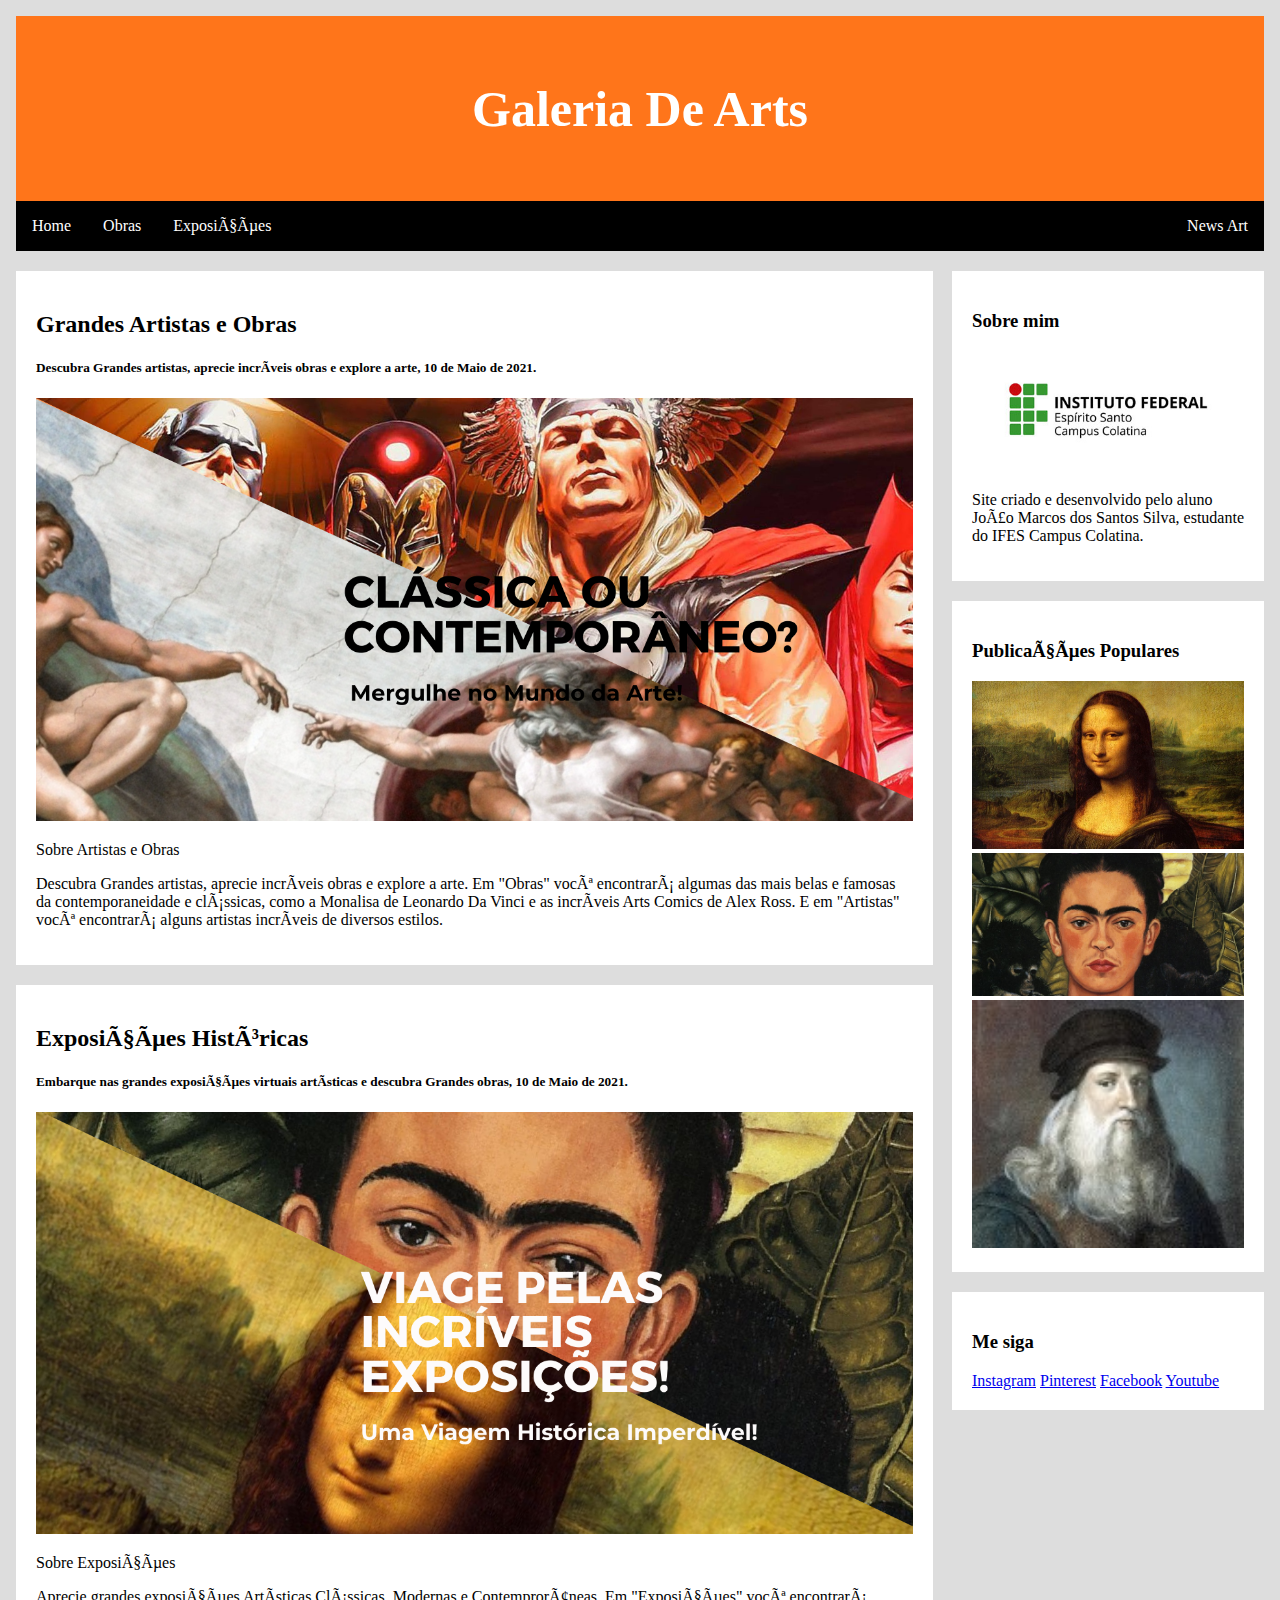
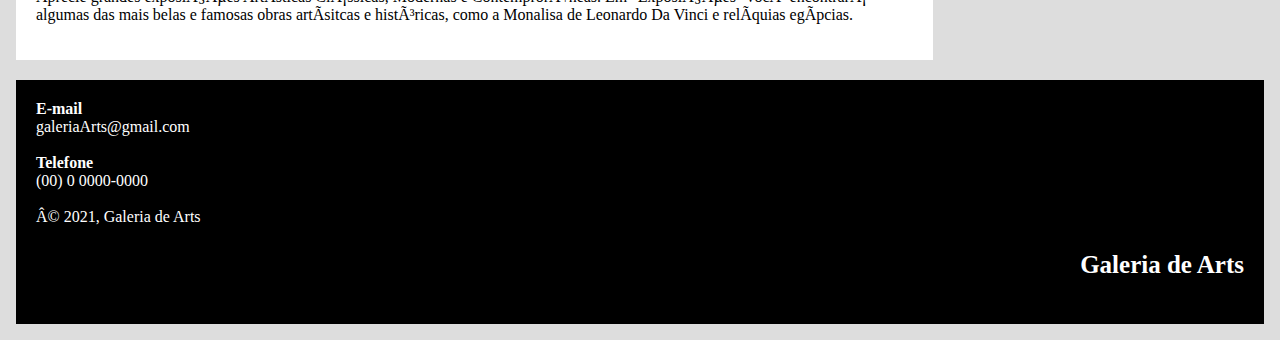
==== index.html @ 8213f023 "Update index.html" ====
<!DOCTYPE html>

 <html lang+"pt-br">

 <head>
	<title> Art Gallery_Home</title 

	<meta charset=utf-8">
	<meta name= "Viewport" content ='widht=device-width, initial-scale=1'>
					<link rel = "stylesheet" href ="style.css" type="text/css" >

	
	<style>
		* {
			box-sizing: border-box;
		}
		
		body{
			padding: 8px;
			font:Garamond, Garamond, sans-serif;
			background:#ddd

		}
		
		header{
			text-align: center;
			background-color: rgb(255, 117, 26);
			padding: 30px;
		}
			
		
		header h1{
		font-size: 50px;
		color: white;
		}
		
		nav ul {
			list-style-type:none;
			background: black;
			overflow:hidden;
			margin:0;
			padding:0;
			transition: background-color 2s;
		}
		
		nav	 a{
			color: white;
			text-decoration:none;
			padding: 16px;
			display:block;
			transition:background-color 1.5s;
			widht: 100%;


			}
		nav dt {
			float: left;
		}
				
		nav li {
			float: right;
		}
			
		nav a:hover{
			background-color: white;
			color:rgb(255, 117, 26); 
			}
			

		.row{
			display:table;
			
		}		
			


		footer {
		padding:20px;
		background:black;
		color: white;
		margin-top: 20px;
		display: table;
		width: 100%;
		}
		
		footer dl{
			display: table-cell;
			}

		footer dt{
			font-weight: bold;
		}
		
		footer dd{
			margin-left:0;
			}
			
		footer p{
			text-align:right;
			font-weight:bold;
			font-size:25px;
			}
	
		section {
			float: left;
			width: 73.5%;
			}
			
		aside {
			float:right;
			width: 25%;
			padding-left: 20px;
			}
			
		.card {
			background-color: white;
			padding: 20px;
			margin-top: 20px;
			}

			
		@media screen and (max-width: 768px){
			section,aside{
				width: 100%;
				float: none;
				}
				}

			
			
	</style>


 </head>
  <body>

 <header>
	<h1>Galeria De Arts</h1>
 </header>

	<nav>
		<ul>	
	<dt><a  href="index.html">Home</a></li>
	<dt><a  href="file:///C:/Users/Usu%C3%A1rio/Desktop/Meu%20Site/index2.html">Obras</a></dt>
	<dt><a href="file:///C:/Users/Usu%C3%A1rio/Desktop/Meu%20Site/index4.html">Exposições</a></dt>
	<li><a  href="file:///C:/Users/Usu%C3%A1rio/Desktop/Meu%20Site/index5.html">News Art</a></li>
		</ul>


	</nav>
	<div class= "row" >
		<section>

			
			<article class= "card" >
				<h2>Grandes Artistas e Obras</h2>
				<h5>Descubra Grandes artistas, aprecie incríveis obras e explore a arte, 10 de Maio de 2021.</h5>
				<img src ="imgcentro1.png" 
				alt= "imagem" width= "100%">
				<p style="font:16px Helvetica bold; font-size; 14px; color:black">Sobre Artistas e Obras</p>
				<p style="font:16px Helvetica bold; font-size; 14px; color:black">Descubra Grandes artistas, aprecie incríveis obras e explore a arte. Em "Obras" você encontrará algumas das mais belas e famosas da contemporaneidade e clássicas, como a Monalisa de Leonardo Da Vinci e as incríveis Arts Comics de Alex Ross. E em "Artistas" você encontrará alguns artistas incríveis de diversos estilos.</p>


			</article>
			
			<article class= "card" >
				<h2>Exposições Históricas</h2>
				<h5>Embarque nas grandes exposições virtuais artísticas e descubra Grandes obras, 10 de Maio de 2021.</h5>
				<img src ="imgcentro2.png" 
				alt= "imagem" width="100%">
				
				<p style="font:16px Helveticabold; font-size; 14px; color:black">Sobre Exposições</p>
				<p style="font:16px Helvetica bold; font-size; 14px; color:black">Aprecie grandes exposições Artísticas Clássicas, Modernas e Contemprorâneas. Em "Exposições" você encontrará algumas das mais belas e famosas obras artísitcas e históricas, como a Monalisa de Leonardo Da Vinci e relíquias egípcias.</p>

			</article>
			
		</section>

		<aside class= "card" >
			<h3>Sobre mim</h3>
			<img src ="logoifes.jpg"
				alt="imagem sobre mim" width= "100%">
				<p style="font:16px Helvetica bold; font-size; 14px; color:black">Site criado e desenvolvido pelo aluno João Marcos dos Santos Silva, estudante do IFES Campus Colatina.</p>
				
				

		</aside>

		
		
		
		
		<aside class= "card" >
			<h3> Publicações Populares</h3>
			<a href ="file:///C:/Users/Usu%C3%A1rio/Documents/Projetos%20HTML_Jo%C3%A3oMarcos/Atividade03/index2.html" target="_self"><img src ="monalisa.jpg" alt="Publicações Populares" width= "100%"></a>
			
			<a href ="file:///C:/Users/Usu%C3%A1rio/Documents/Projetos%20HTML_Jo%C3%A3oMarcos/Atividade03/index4.html" target="_self"><img src ="frida.jpg" alt="Publicações Populares" width= "100%"></a>

			<a href ="file:///C:/Users/Usu%C3%A1rio/Documents/Projetos%20HTML_Jo%C3%A3oMarcos/Atividade03/index5.html" target="_self"><img src ="news.jpg" alt="Publicações Populares" width= "100%"></a>


		</aside>
		</aside>

		<aside class= "card" >
			<h3> Me siga</h3>
				<a href ="https://www.instagram.com/accounts/login/?hl=pt-br" target="_blank">Instagram<a/>
				<a href ="https://br.pinterest.com/" target="_blank">Pinterest<a/>
				<a href ="https://pt-br.facebook.com/" target="_blank">Facebook<a/>
				<a href ="https://www.youtube.com/" target="_blank">Youtube<a/>


				
			
		</aside>
	</div>

<footer>
		<dl>
	<dt>E-mail </dt>
	<dd> galeriaArts@gmail.com</dd>
	<br/>
	<dt> Telefone</dt>
	<dd> (00) 0 0000-0000</dd>
	<br/>
	<dd>© 2021, Galeria de Arts </dd>
	<p>Galeria de Arts </p>
		</dl>

</footer>



 </body>
 </html>
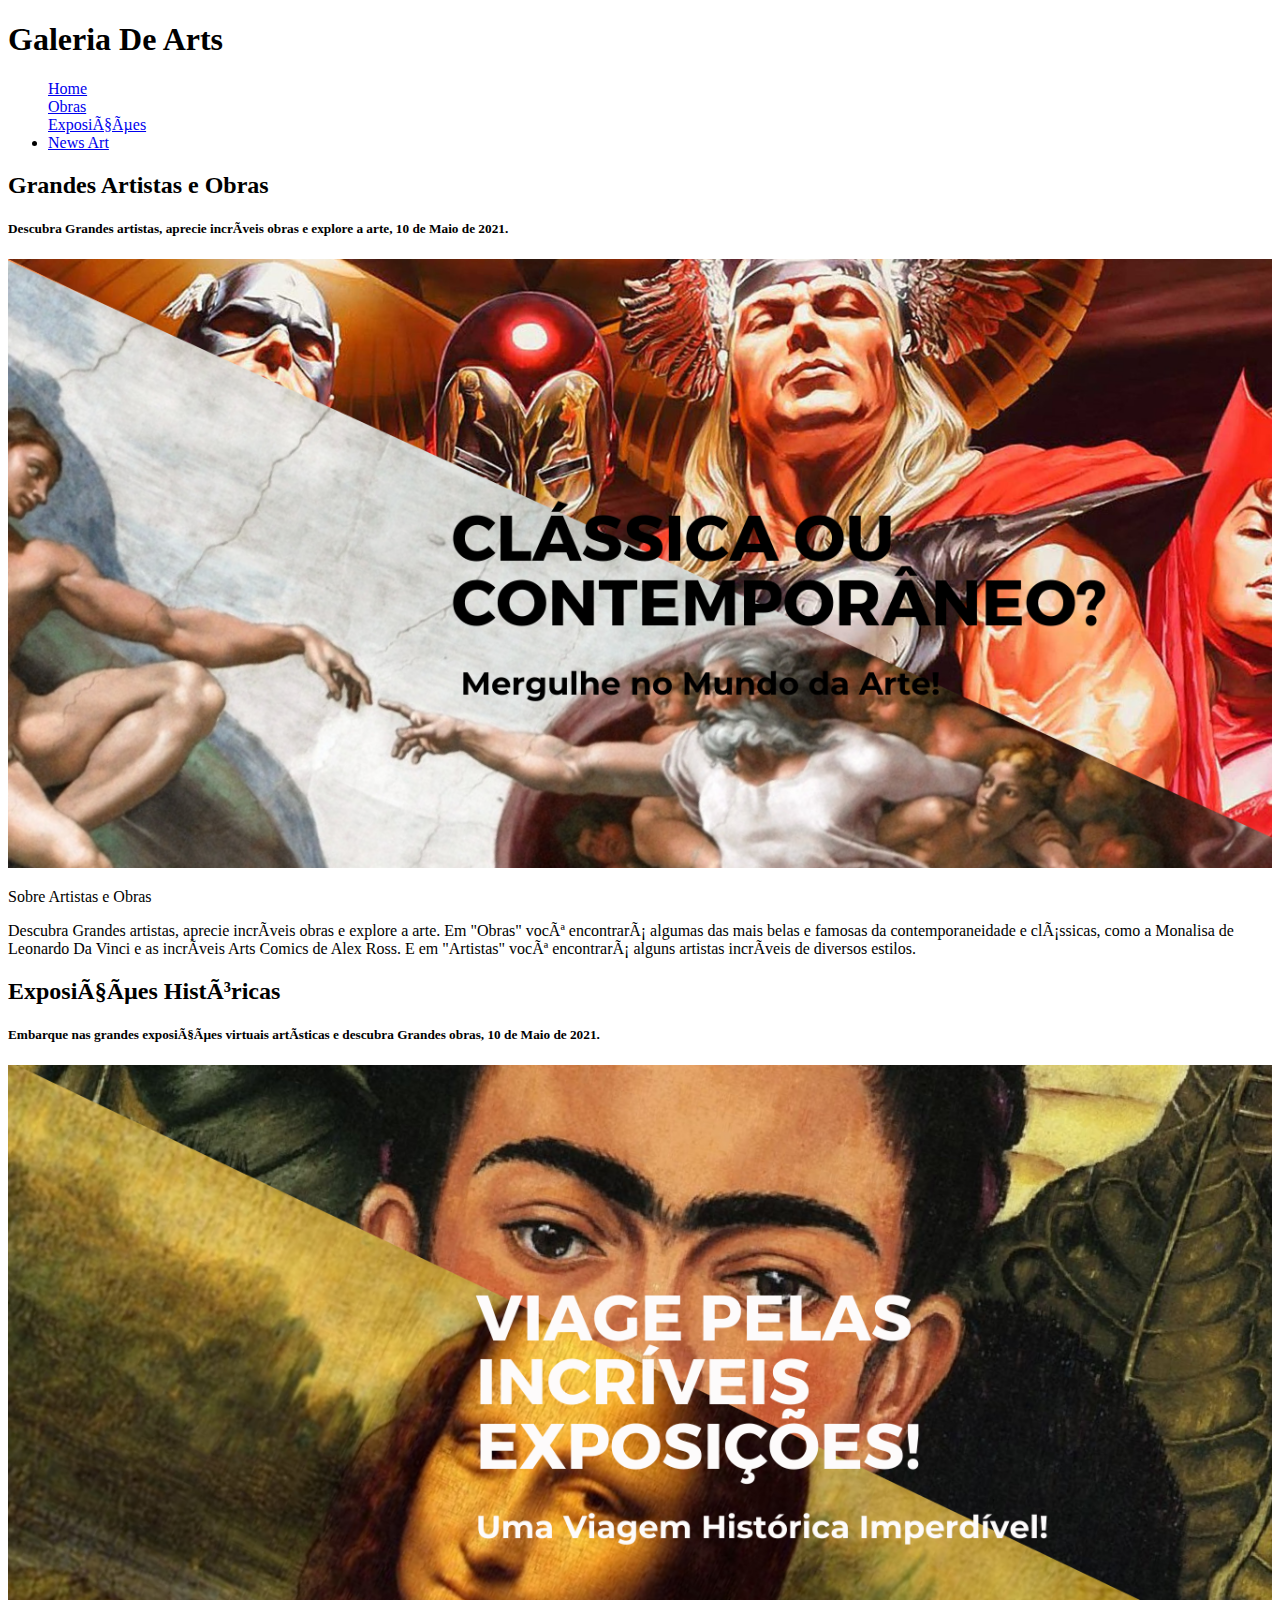
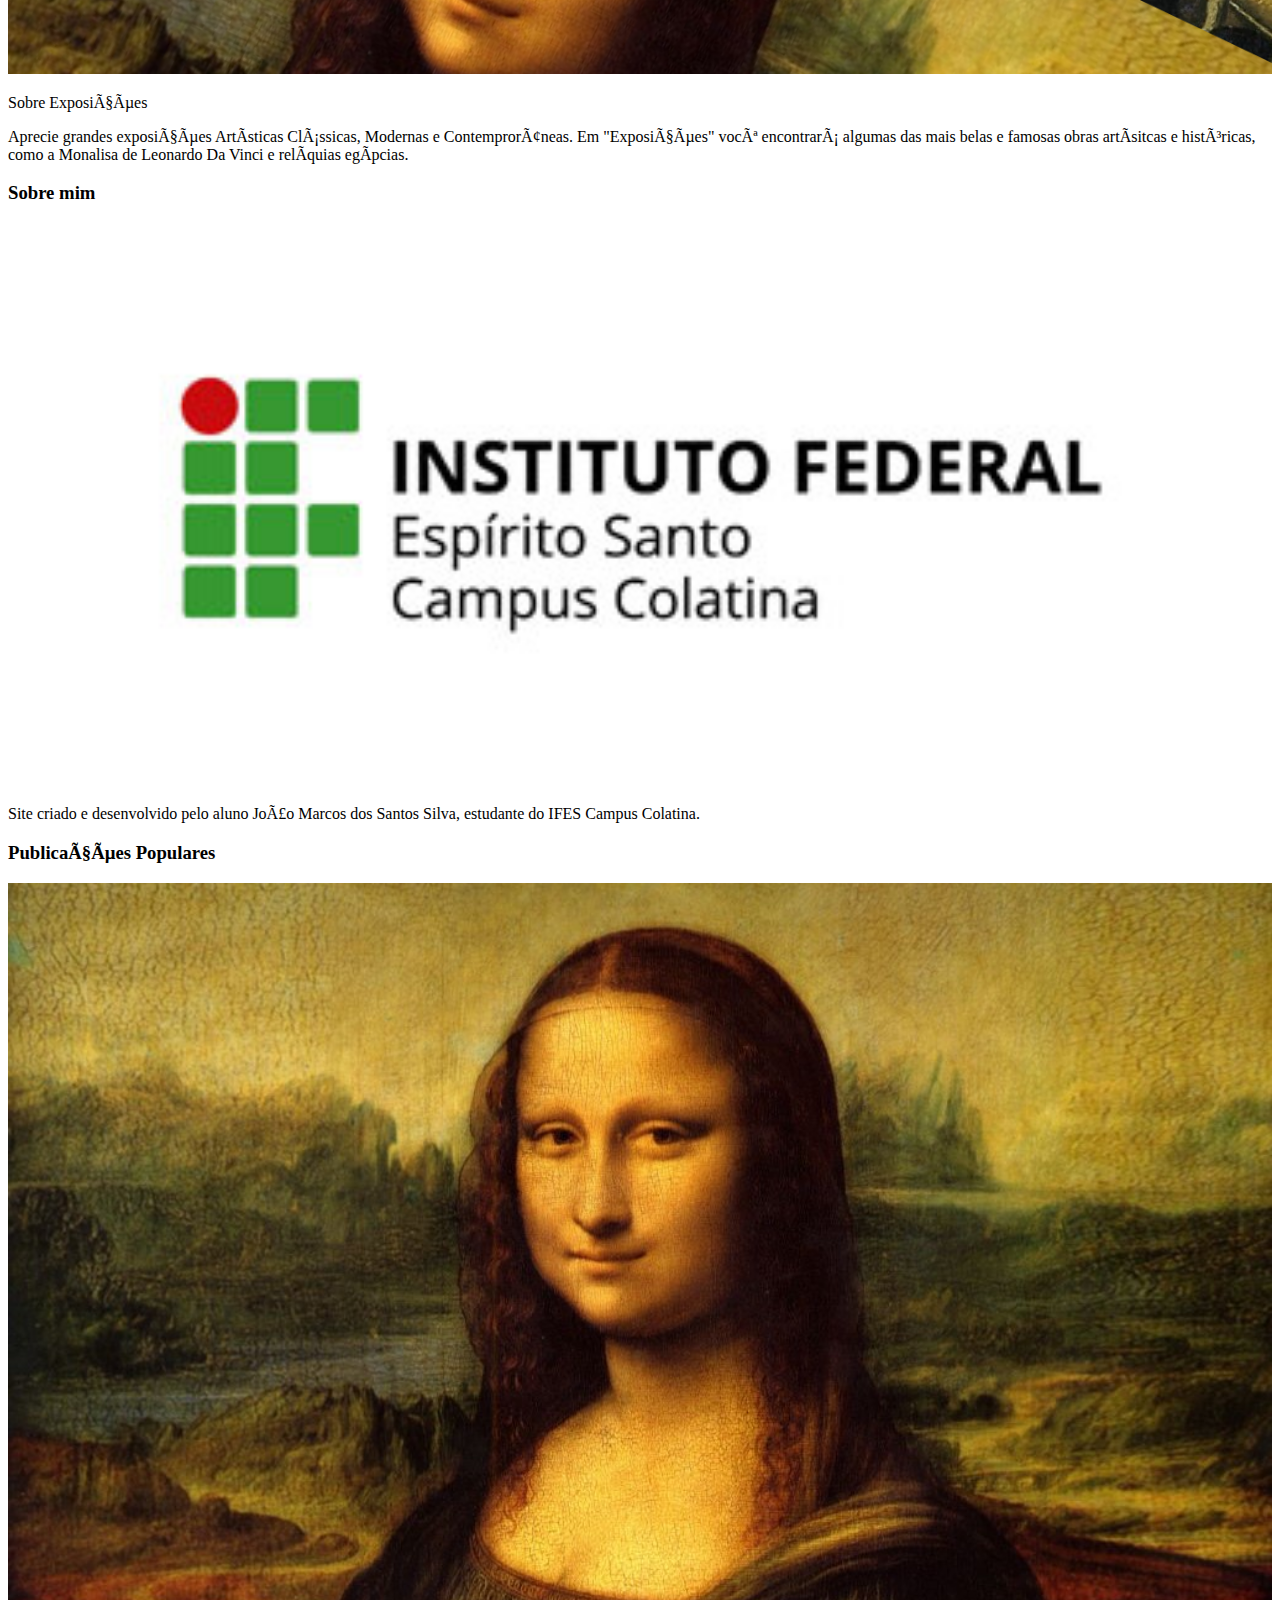
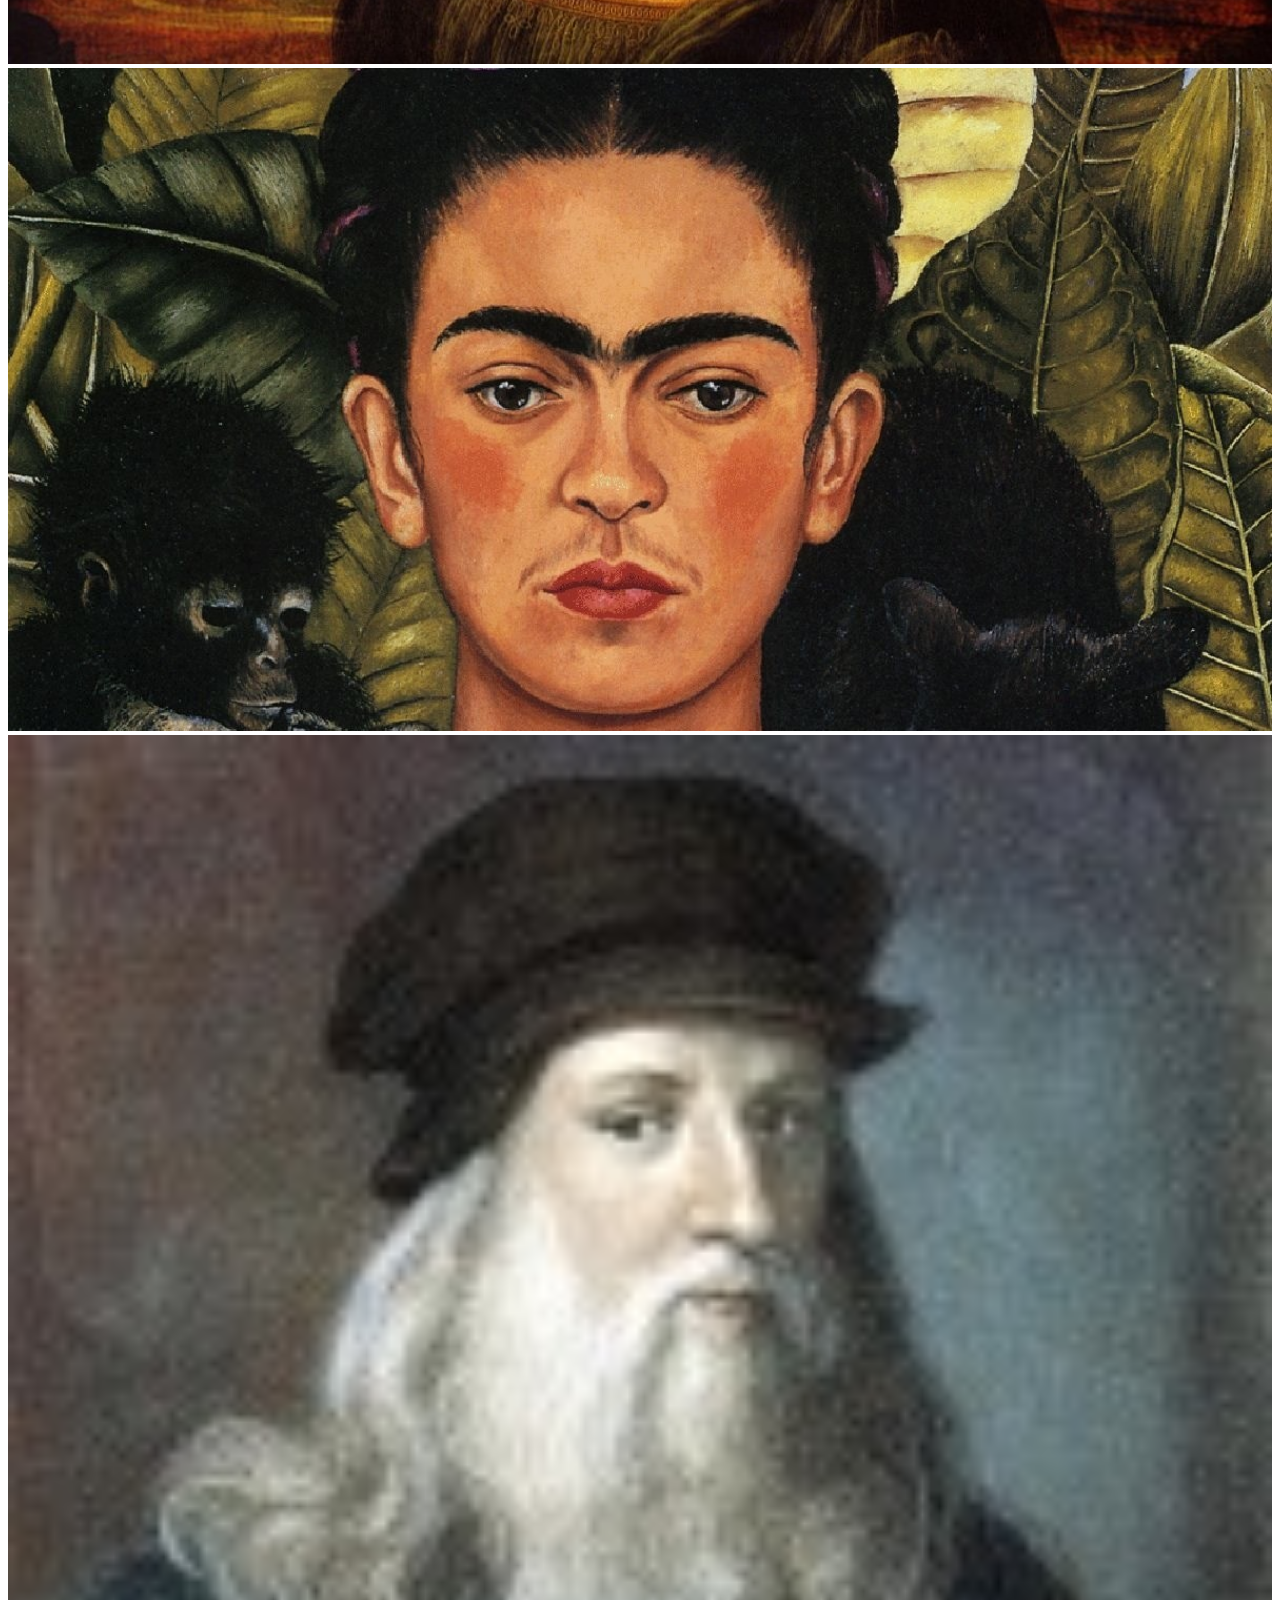
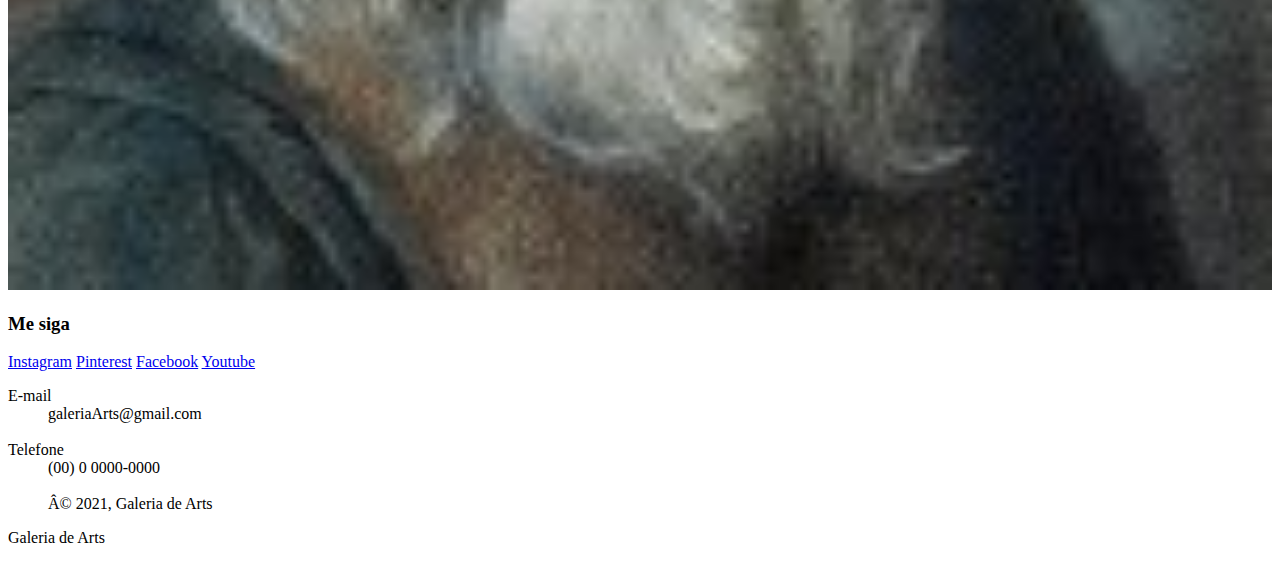
==== commit 91cdb288: "Update index.html" ====
--- a/index.html
+++ b/index.html
@@ -8,128 +8,9 @@
 
 	<meta charset=utf-8">
 	<meta name= "Viewport" content ='widht=device-width, initial-scale=1'>
-					<link rel = "stylesheet" href ="style.css" type="text/css" >
-
-	
-	<style>
-		* {
-			box-sizing: border-box;
-		}
-		
-		body{
-			padding: 8px;
-			font:Garamond, Garamond, sans-serif;
-			background:#ddd
-
-		}
-		
-		header{
-			text-align: center;
-			background-color: rgb(255, 117, 26);
-			padding: 30px;
-		}
-			
-		
-		header h1{
-		font-size: 50px;
-		color: white;
-		}
-		
-		nav ul {
-			list-style-type:none;
-			background: black;
-			overflow:hidden;
-			margin:0;
-			padding:0;
-			transition: background-color 2s;
-		}
-		
-		nav	 a{
-			color: white;
-			text-decoration:none;
-			padding: 16px;
-			display:block;
-			transition:background-color 1.5s;
-			widht: 100%;
+	<link rel = "stylesheet" href ="style.css" type="text/css" >
 
 
-			}
-		nav dt {
-			float: left;
-		}
-				
-		nav li {
-			float: right;
-		}
-			
-		nav a:hover{
-			background-color: white;
-			color:rgb(255, 117, 26); 
-			}
-			
-
-		.row{
-			display:table;
-			
-		}		
-			
-
-
-		footer {
-		padding:20px;
-		background:black;
-		color: white;
-		margin-top: 20px;
-		display: table;
-		width: 100%;
-		}
-		
-		footer dl{
-			display: table-cell;
-			}
-
-		footer dt{
-			font-weight: bold;
-		}
-		
-		footer dd{
-			margin-left:0;
-			}
-			
-		footer p{
-			text-align:right;
-			font-weight:bold;
-			font-size:25px;
-			}
-	
-		section {
-			float: left;
-			width: 73.5%;
-			}
-			
-		aside {
-			float:right;
-			width: 25%;
-			padding-left: 20px;
-			}
-			
-		.card {
-			background-color: white;
-			padding: 20px;
-			margin-top: 20px;
-			}
-
-			
-		@media screen and (max-width: 768px){
-			section,aside{
-				width: 100%;
-				float: none;
-				}
-				}
-
-			
-			
-	</style>
 
 
  </head>
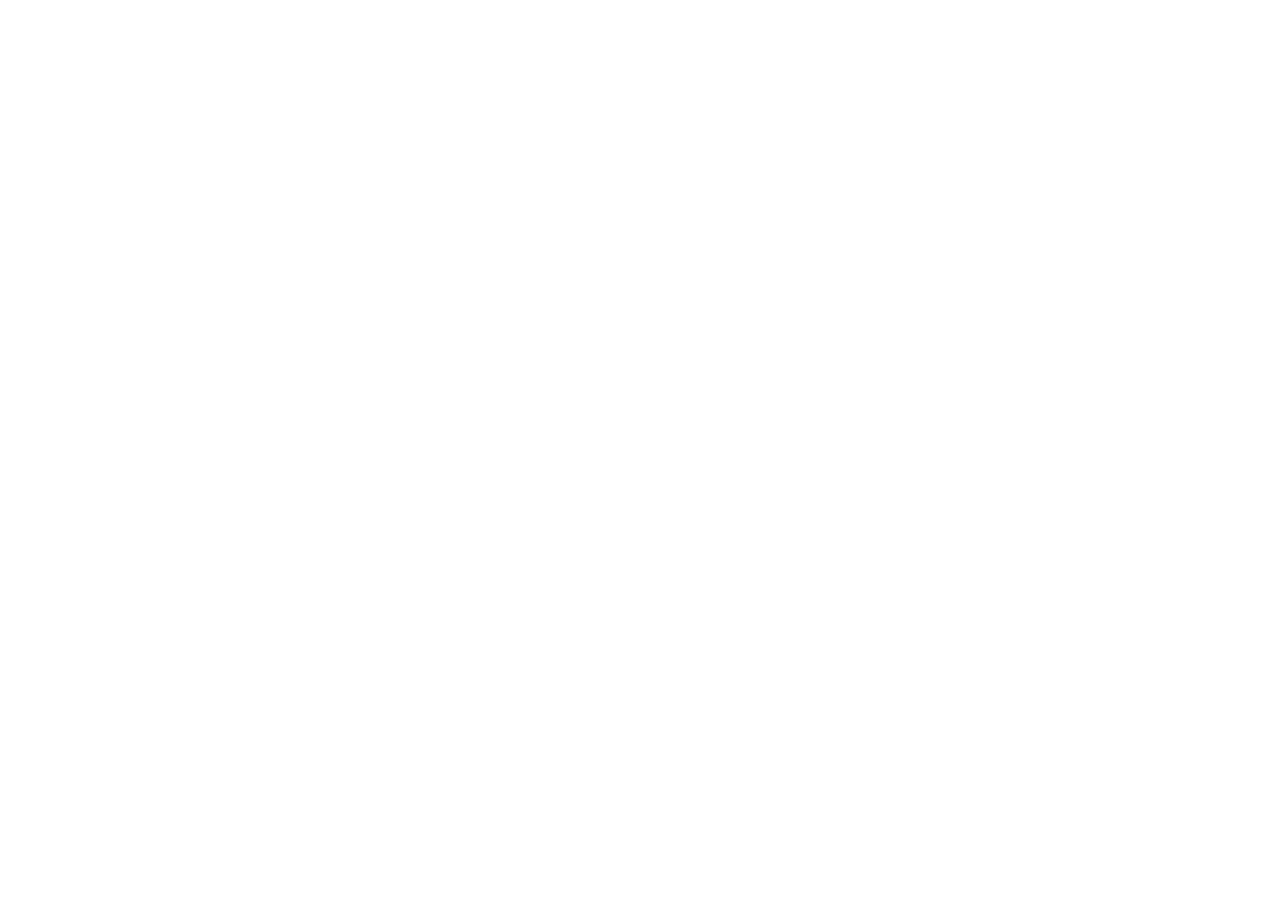
==== commit d68ce5e2: "Update index.html" ====
--- a/index.html
+++ b/index.html
@@ -9,10 +9,122 @@
 	<meta charset=utf-8">
 	<meta name= "Viewport" content ='widht=device-width, initial-scale=1'>
 	<link rel = "stylesheet" href ="style.css" type="text/css" >
-
-
-
-
+<style>
+* {
+			dimensionamento da caixa : caixa de borda;
+		}
+		
+		corpo {
+			preenchimento :  8 px ;
+			fonte : Garamond , Garamond , sans-serif;
+			fundo : # ddd
+
+		}
+		
+		header {
+			alinhamento de texto : centro;
+			cor de fundo :  rgb ( 255 ,  117 ,  26 );
+			preenchimento :  30 px ;
+		}
+			
+		
+		cabeçalho  h1 {
+		tamanho da fonte :  50 px ;
+		cor : branco;
+		}
+		
+		nav  ul {
+			tipo de estilo de lista : nenhum;
+			fundo : preto;
+			estouro : oculto;
+			margem : 0 ;
+			preenchimento : 0 ;
+			transição : cor de fundo 2 s ;
+		}
+		
+		nav 	 a {
+			cor : branco;
+			decoração de texto : nenhum;
+			preenchimento :  16 px ;
+			display : bloco;
+			transição : cor de fundo 1,5 s ;
+			widht :  100 % ;
+
+
+			}
+		nav  dt {
+			flutuar : esquerda;
+		}
+				
+		nav  li {
+			flutuar : certo;
+		}
+			
+		nav  a : hover {
+			cor de fundo : branco;
+			cor : rgb ( 255 ,  117 ,  26 );
+			}
+			
+
+		. linha {
+			display : mesa;
+			
+		}		
+			
+
+
+		rodapé {
+		preenchimento : 20 px ;
+		fundo : preto;
+		cor : branco;
+		margem superior :  20 px ;
+		display : mesa;
+		largura :  100 % ;
+		}
+		
+		footer  dl {
+			display : table-cell;
+			}
+
+		footer  dt {
+			peso da fonte : negrito;
+		}
+		
+		rodapé  dd {
+			margem esquerda : 0 ;
+			}
+			
+		rodapé  p {
+			alinhamento de texto : direita;
+			peso da fonte : negrito;
+			tamanho da fonte : 25 px ;
+			}
+	
+		seção {
+			flutuar : esquerda;
+			largura :  73,5 % ;
+			}
+			
+		aparte {
+			flutuar : certo;
+			largura :  25 % ;
+			padding-left :  20 px ;
+			}
+			
+		. card {
+			cor de fundo : branco;
+			preenchimento :  20 px ;
+			margem superior :  20 px ;
+			}
+
+			
+		tela @media e ( largura máxima :  768 px ) {
+			seção , à parte {
+				largura :  100 % ;
+				float : nenhum;
+				}
+				}
+</estilo>
  </head>
   <body>
 
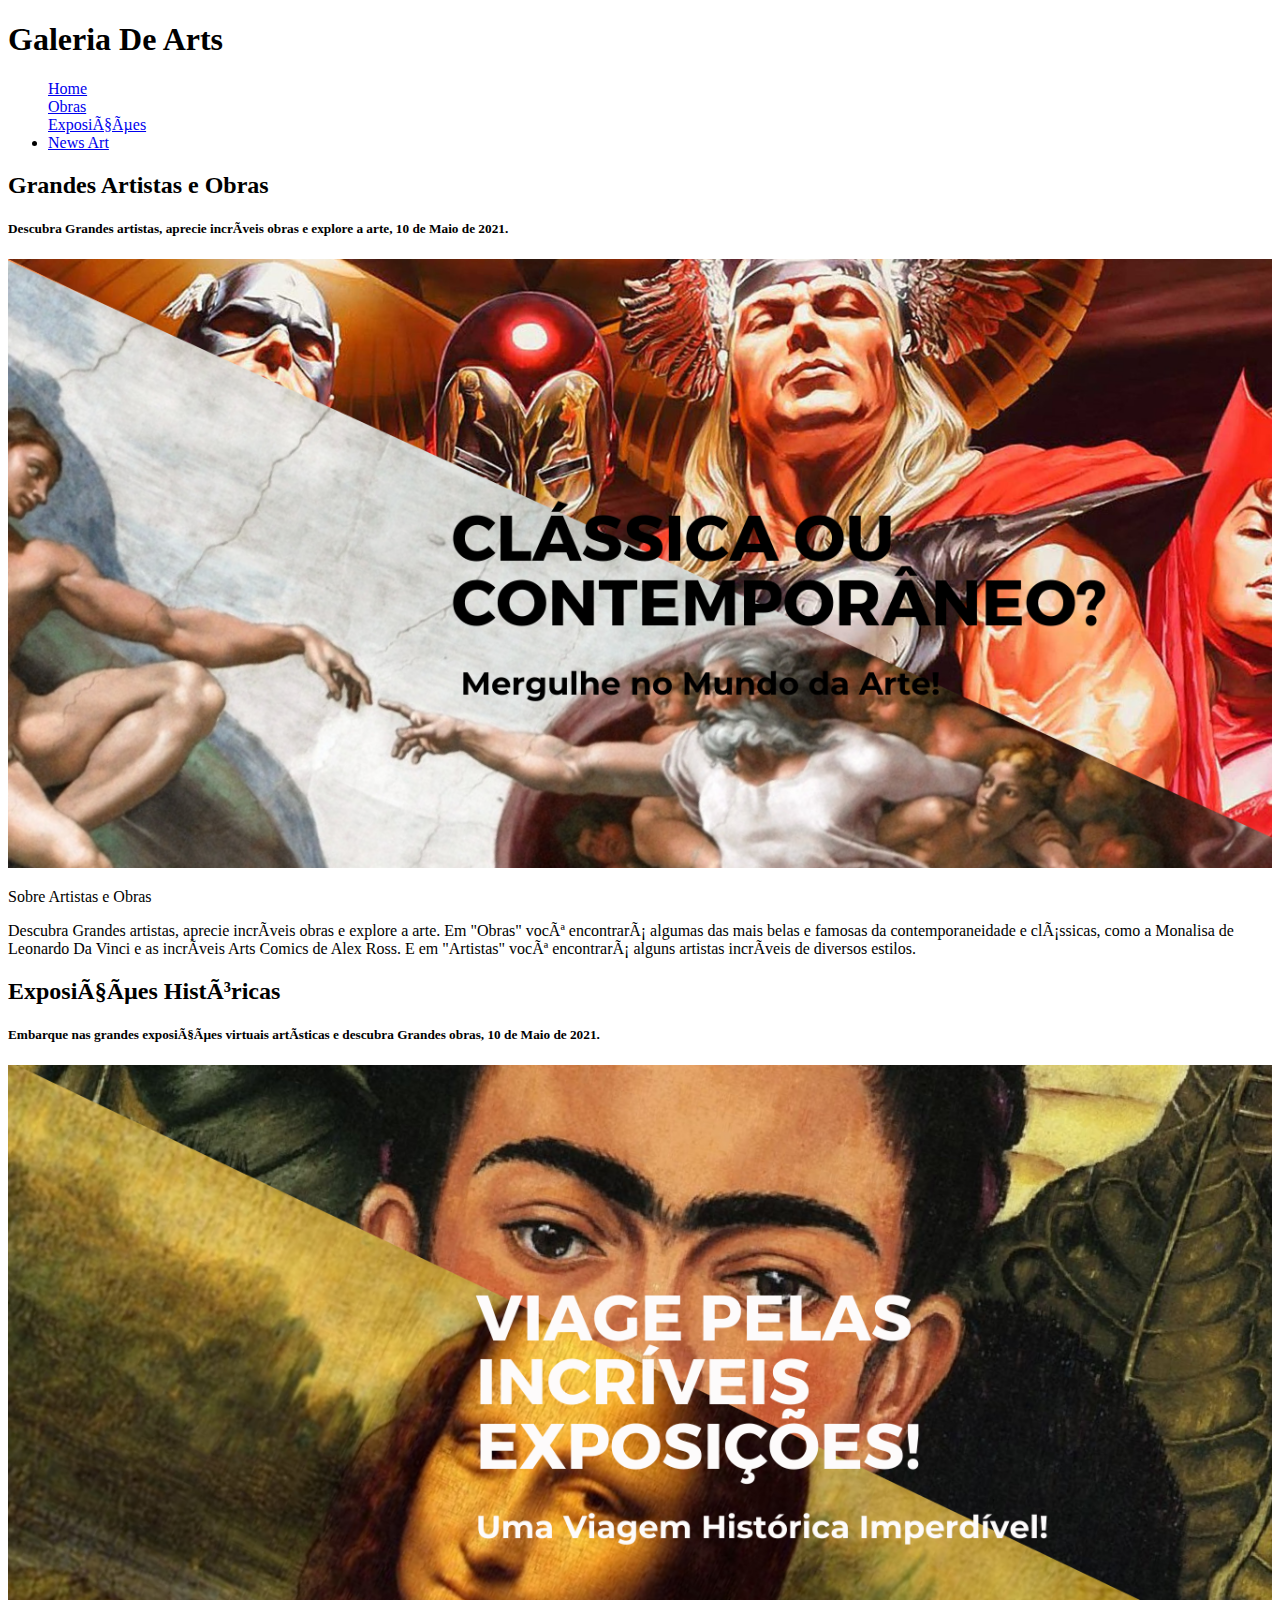
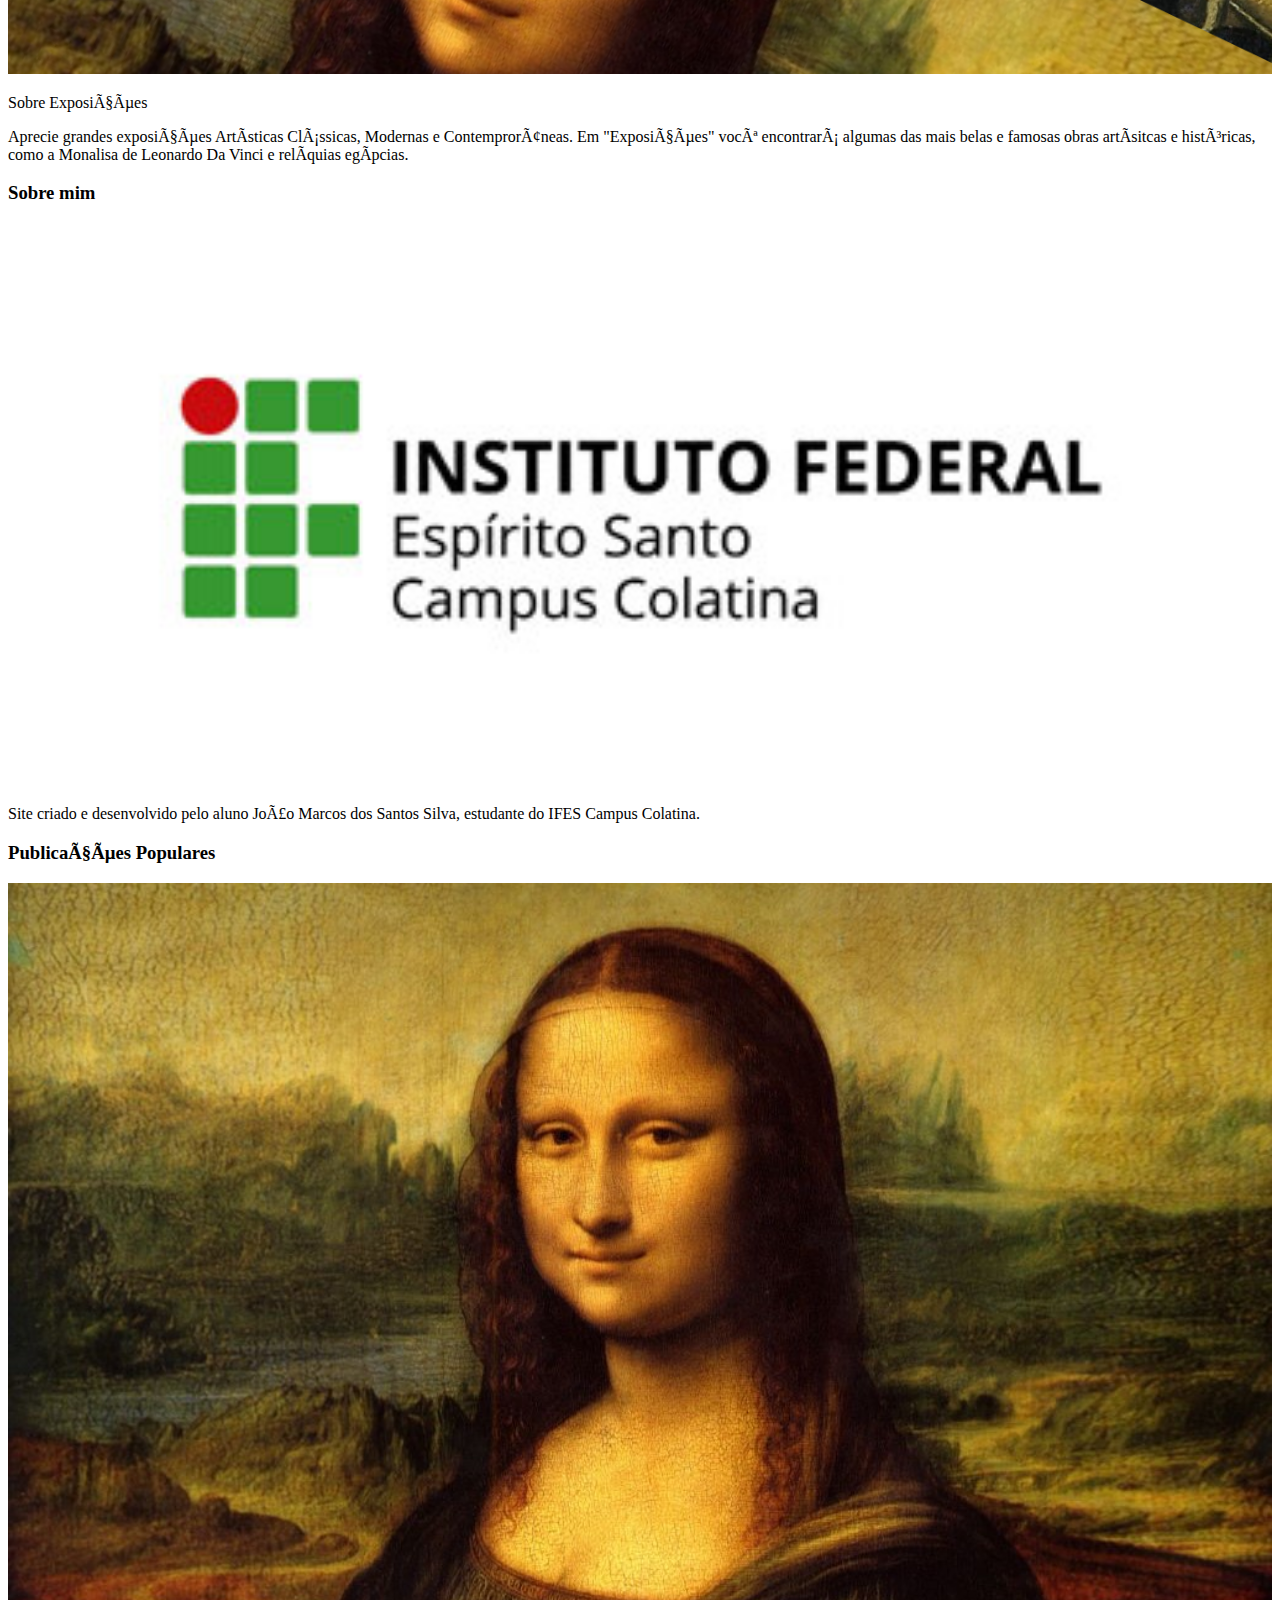
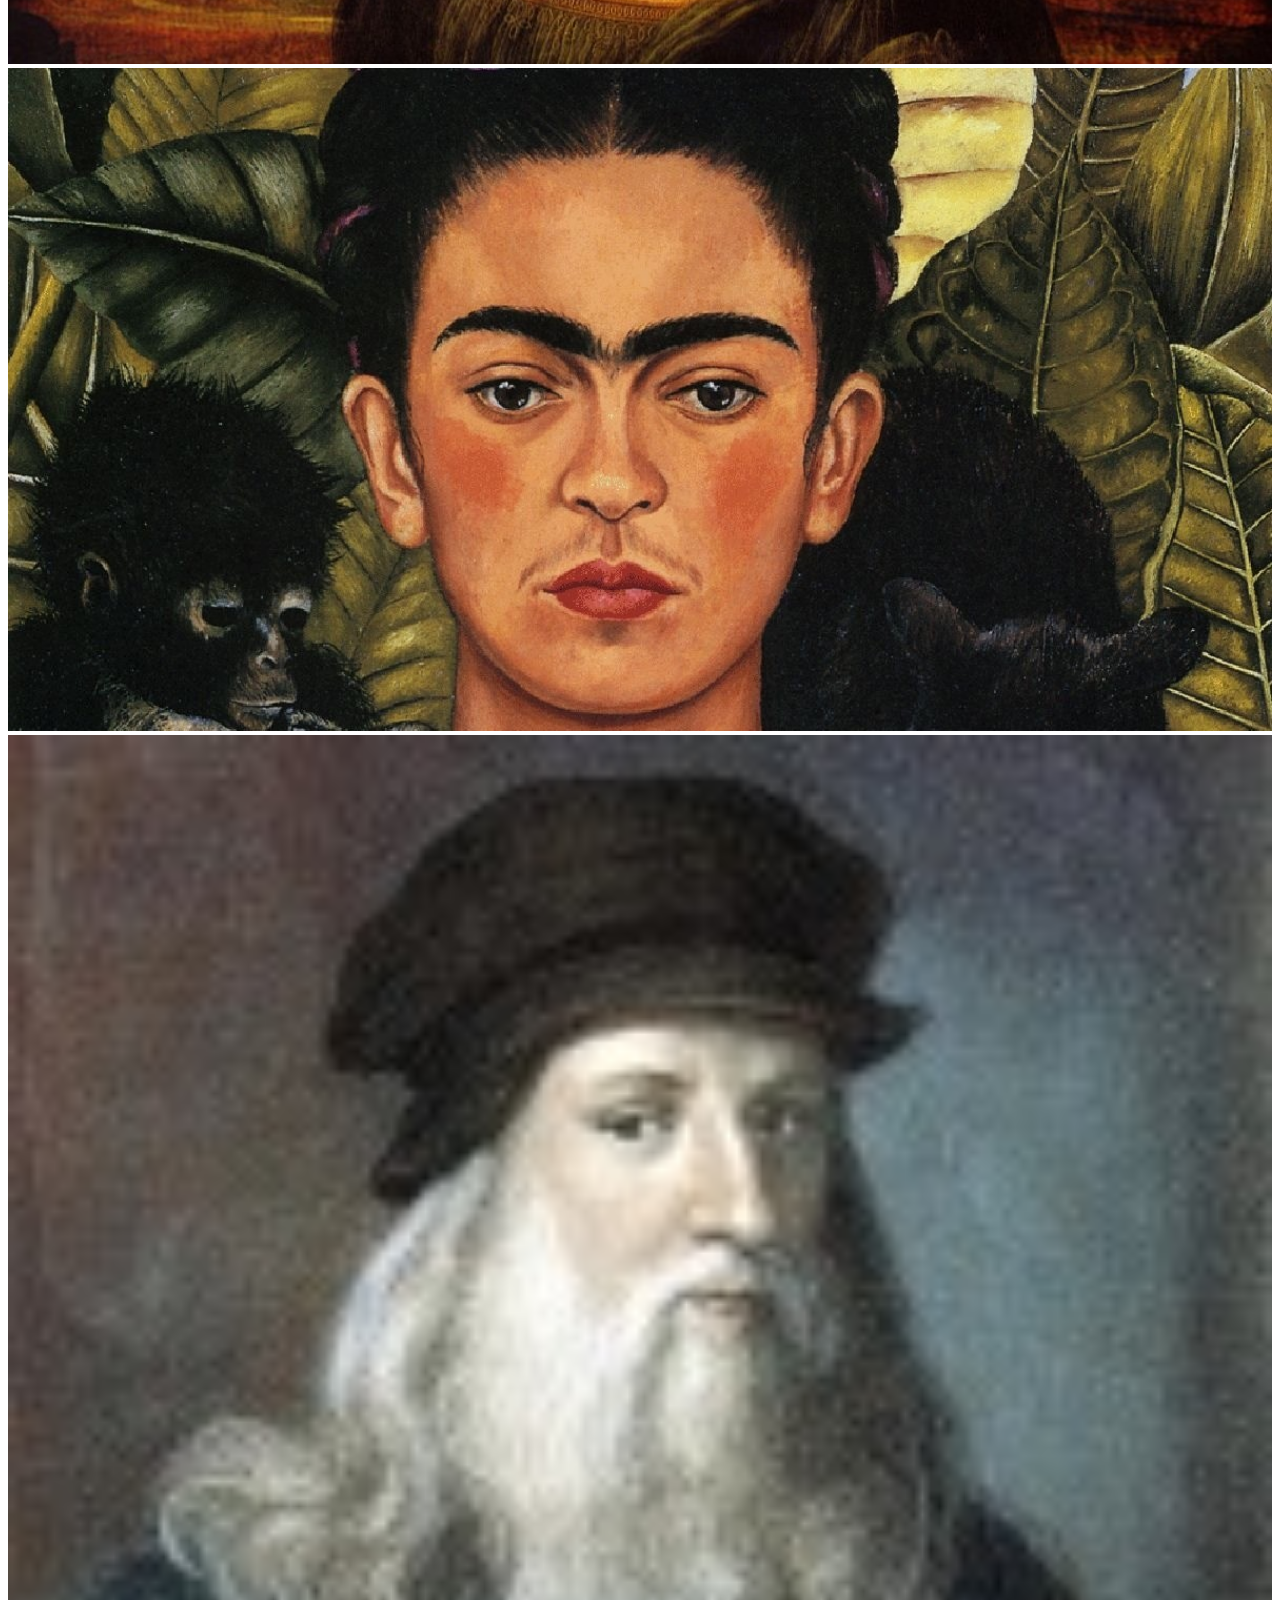
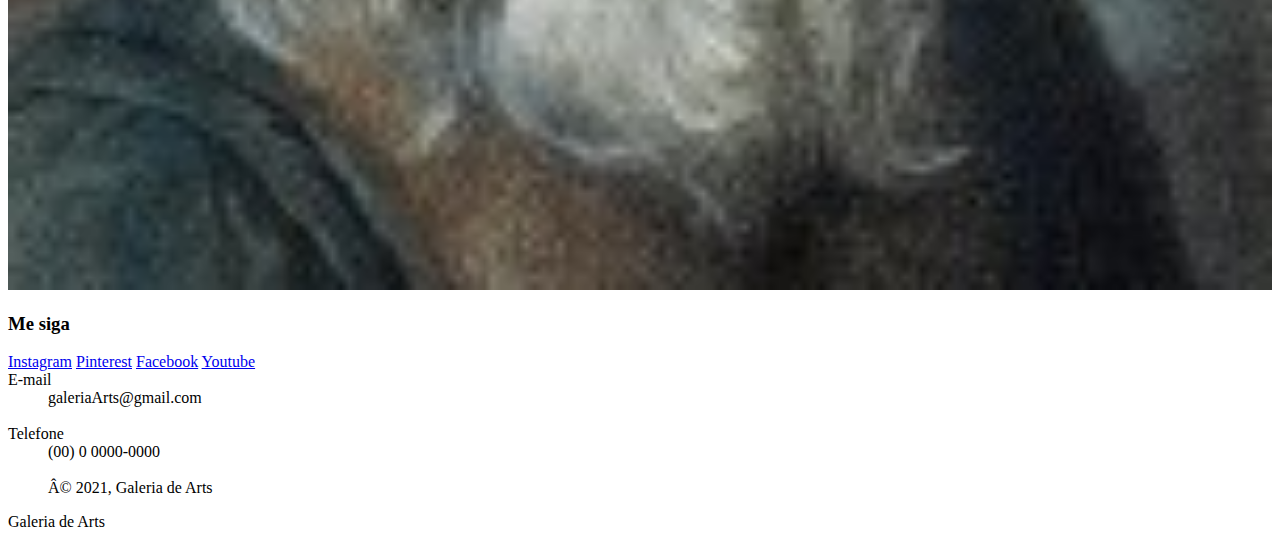
==== commit 0089b8e5: "Update index.html" ====
--- a/index.html
+++ b/index.html
@@ -124,7 +124,7 @@
 				float : nenhum;
 				}
 				}
-</estilo>
+		</style>
  </head>
   <body>
 
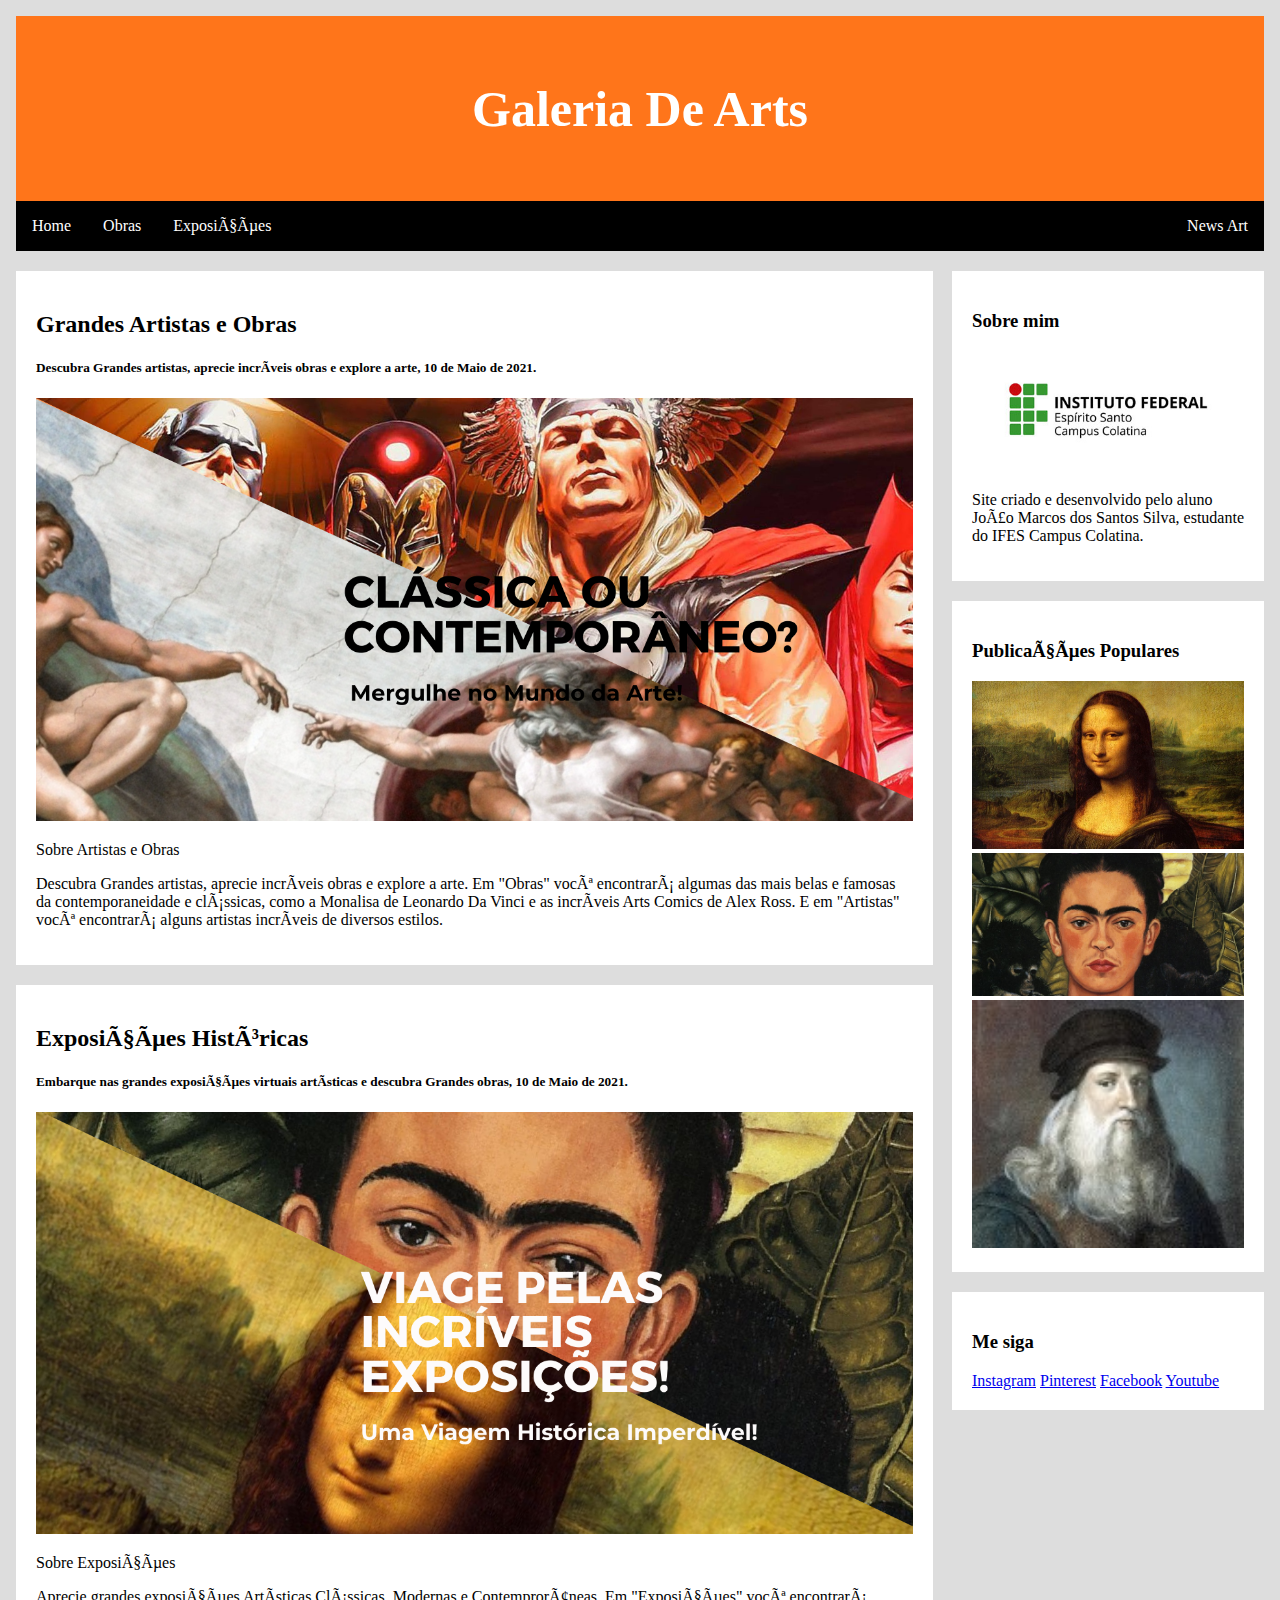
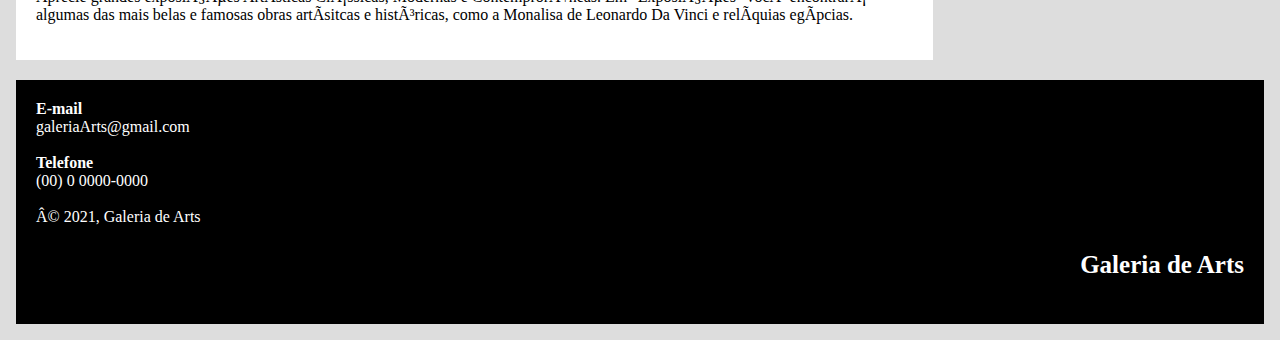
==== commit b0795d5c: "Update index.html" ====
--- a/index.html
+++ b/index.html
@@ -4,127 +4,130 @@
  <html lang+"pt-br">
 
  <head>
-	<title> Art Gallery_Home</title 
-
+	<title> Art Gallery_Home</title
 	<meta charset=utf-8">
 	<meta name= "Viewport" content ='widht=device-width, initial-scale=1'>
-	<link rel = "stylesheet" href ="style.css" type="text/css" >
-<style>
-* {
-			dimensionamento da caixa : caixa de borda;
-		}
-		
-		corpo {
-			preenchimento :  8 px ;
-			fonte : Garamond , Garamond , sans-serif;
-			fundo : # ddd
-
-		}
-		
-		header {
-			alinhamento de texto : centro;
-			cor de fundo :  rgb ( 255 ,  117 ,  26 );
-			preenchimento :  30 px ;
-		}
-			
-		
-		cabeçalho  h1 {
-		tamanho da fonte :  50 px ;
-		cor : branco;
-		}
-		
-		nav  ul {
-			tipo de estilo de lista : nenhum;
-			fundo : preto;
-			estouro : oculto;
-			margem : 0 ;
-			preenchimento : 0 ;
-			transição : cor de fundo 2 s ;
-		}
-		
-		nav 	 a {
-			cor : branco;
-			decoração de texto : nenhum;
-			preenchimento :  16 px ;
-			display : bloco;
-			transição : cor de fundo 1,5 s ;
-			widht :  100 % ;
-
-
-			}
-		nav  dt {
-			flutuar : esquerda;
-		}
-				
-		nav  li {
-			flutuar : certo;
-		}
-			
-		nav  a : hover {
-			cor de fundo : branco;
-			cor : rgb ( 255 ,  117 ,  26 );
-			}
-			
-
-		. linha {
-			display : mesa;
+	
+		<style>
+	* {
+			box-sizing: border-box;
+		}
+		
+		body{
+			padding: 8px;
+			font:Garamond, Garamond, sans-serif;
+			background:#ddd
+
+		}
+		
+		header{
+			text-align: center;
+			background-color: rgb(255, 117, 26);
+			padding: 30px;
+		}
+			
+		
+		header h1{
+		font-size: 50px;
+		color: white;
+		}
+		
+		nav ul {
+			list-style-type:none;
+			background: black;
+			overflow:hidden;
+			margin:0;
+			padding:0;
+			transition: background-color 2s;
+		}
+		
+		nav	 a{
+			color: white;
+			text-decoration:none;
+			padding: 16px;
+			display:block;
+			transition:background-color 1.5s;
+			widht: 100%;
+
+
+			}
+		nav dt {
+			float: left;
+		}
+				
+		nav li {
+			float: right;
+		}
+			
+		nav a:hover{
+			background-color: white;
+			color:rgb(255, 117, 26); 
+			}
+			
+
+		.row{
+			display:table;
 			
 		}		
 			
 
 
-		rodapé {
-		preenchimento : 20 px ;
-		fundo : preto;
-		cor : branco;
-		margem superior :  20 px ;
-		display : mesa;
-		largura :  100 % ;
-		}
-		
-		footer  dl {
-			display : table-cell;
-			}
-
-		footer  dt {
-			peso da fonte : negrito;
-		}
-		
-		rodapé  dd {
-			margem esquerda : 0 ;
-			}
-			
-		rodapé  p {
-			alinhamento de texto : direita;
-			peso da fonte : negrito;
-			tamanho da fonte : 25 px ;
+		footer {
+		padding:20px;
+		background:black;
+		color: white;
+		margin-top: 20px;
+		display: table;
+		width: 100%;
+		}
+		
+		footer dl{
+			display: table-cell;
+			}
+
+		footer dt{
+			font-weight: bold;
+		}
+		
+		footer dd{
+			margin-left:0;
+			}
+			
+		footer p{
+			text-align:right;
+			font-weight:bold;
+			font-size:25px;
 			}
 	
-		seção {
-			flutuar : esquerda;
-			largura :  73,5 % ;
-			}
-			
-		aparte {
-			flutuar : certo;
-			largura :  25 % ;
-			padding-left :  20 px ;
-			}
-			
-		. card {
-			cor de fundo : branco;
-			preenchimento :  20 px ;
-			margem superior :  20 px ;
-			}
-
-			
-		tela @media e ( largura máxima :  768 px ) {
-			seção , à parte {
-				largura :  100 % ;
-				float : nenhum;
+		section {
+			float: left;
+			width: 73.5%;
+			}
+			
+		aside {
+			float:right;
+			width: 25%;
+			padding-left: 20px;
+			}
+			
+		.card {
+			background-color: white;
+			padding: 20px;
+			margin-top: 20px;
+			}
+
+			
+		@media screen and (max-width: 768px){
+			section,aside{
+				width: 100%;
+				float: none;
 				}
 				}
-		</style>
+			
+			
+</style>
+
+
  </head>
   <body>
 
@@ -163,7 +166,7 @@
 				<img src ="imgcentro2.png" 
 				alt= "imagem" width="100%">
 				
-				<p style="font:16px Helveticabold; font-size; 14px; color:black">Sobre Exposições</p>
+				<p style="font:16px Helvetica bold; font-size; 14px; color:black">Sobre Exposições</p>
 				<p style="font:16px Helvetica bold; font-size; 14px; color:black">Aprecie grandes exposições Artísticas Clássicas, Modernas e Contemprorâneas. Em "Exposições" você encontrará algumas das mais belas e famosas obras artísitcas e históricas, como a Monalisa de Leonardo Da Vinci e relíquias egípcias.</p>
 
 			</article>
@@ -180,10 +183,6 @@
 
 		</aside>
 
-		
-		
-		
-		
 		<aside class= "card" >
 			<h3> Publicações Populares</h3>
 			<a href ="file:///C:/Users/Usu%C3%A1rio/Documents/Projetos%20HTML_Jo%C3%A3oMarcos/Atividade03/index2.html" target="_self"><img src ="monalisa.jpg" alt="Publicações Populares" width= "100%"></a>
@@ -193,7 +192,6 @@
 			<a href ="file:///C:/Users/Usu%C3%A1rio/Documents/Projetos%20HTML_Jo%C3%A3oMarcos/Atividade03/index5.html" target="_self"><img src ="news.jpg" alt="Publicações Populares" width= "100%"></a>
 
 
-		</aside>
 		</aside>
 
 		<aside class= "card" >
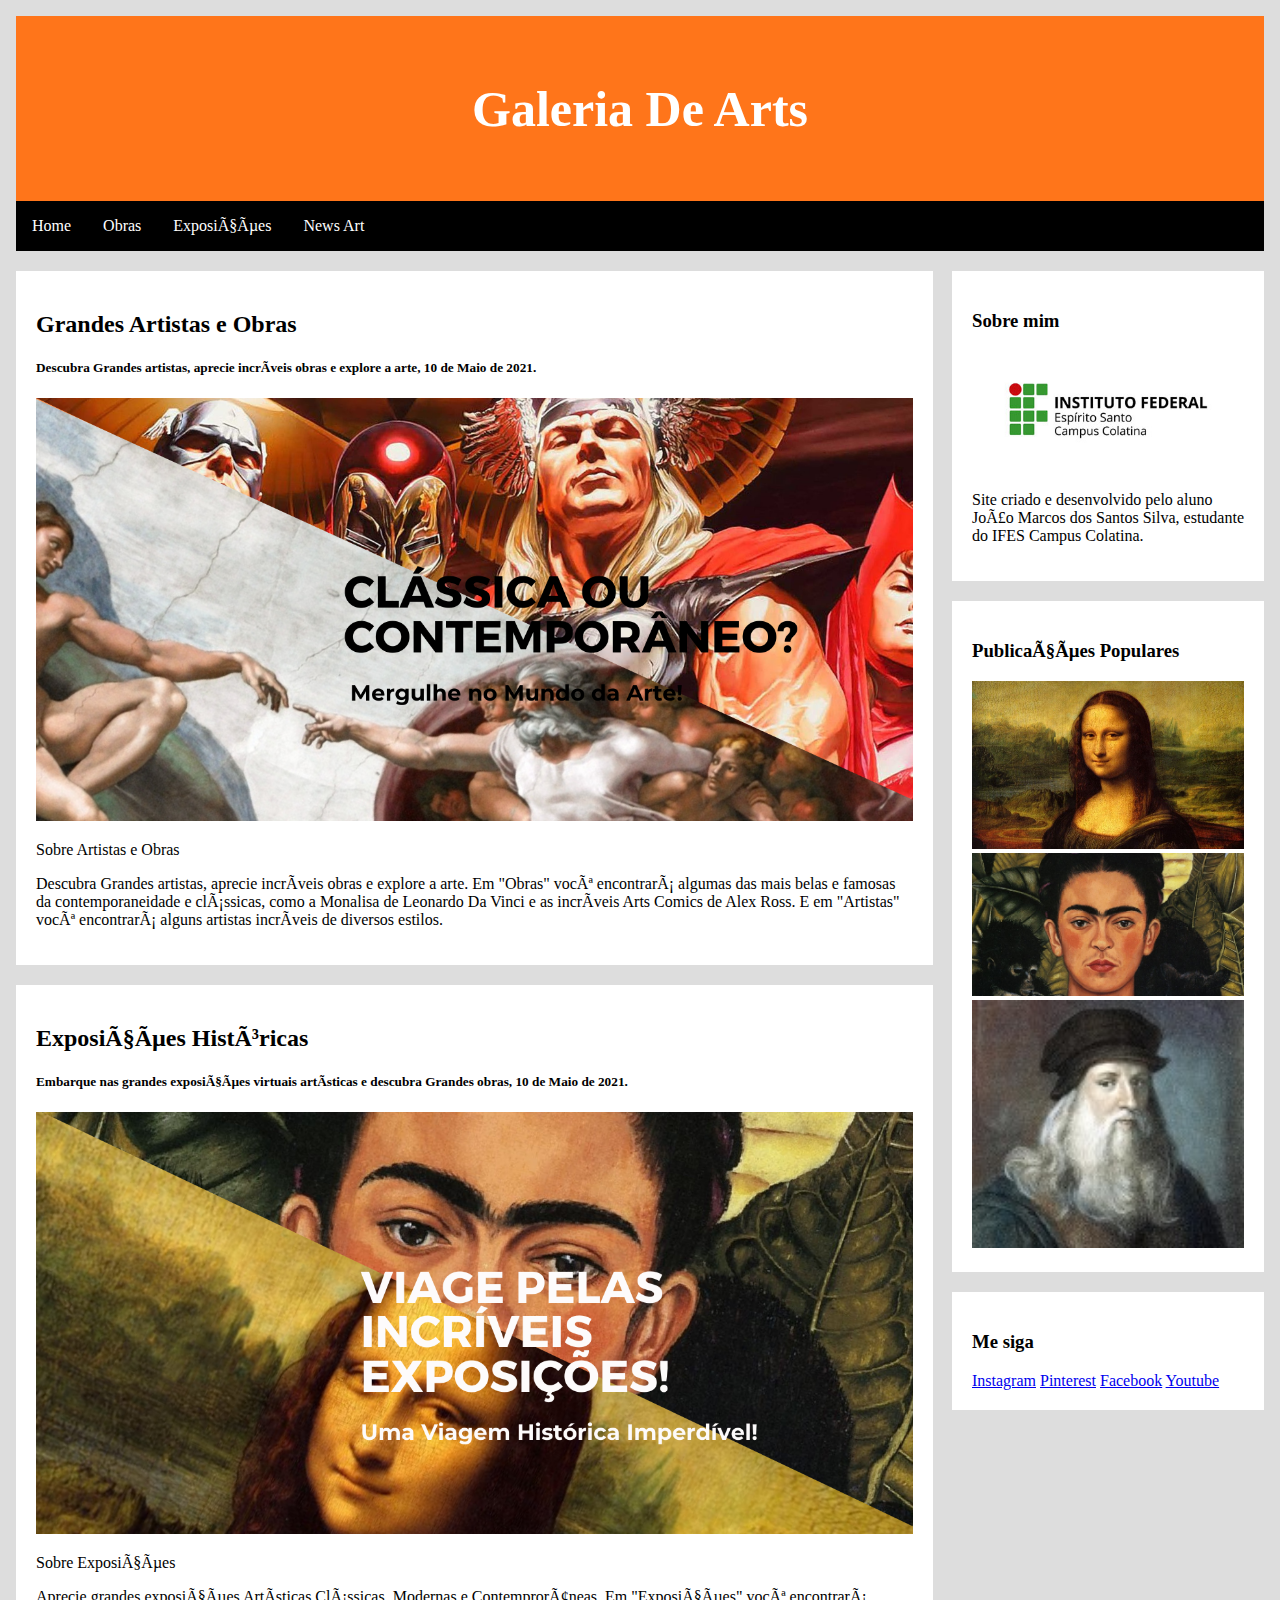
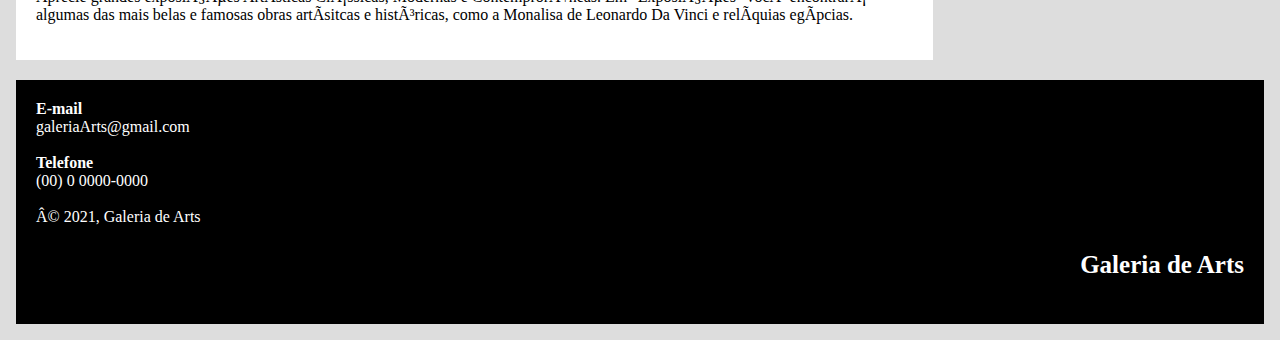
==== commit dcef4881: "Update index.html" ====
--- a/index.html
+++ b/index.html
@@ -138,9 +138,10 @@
 	<nav>
 		<ul>	
 	<dt><a  href="index.html">Home</a></li>
-	<dt><a  href="file:///C:/Users/Usu%C3%A1rio/Desktop/Meu%20Site/index2.html">Obras</a></dt>
-	<dt><a href="file:///C:/Users/Usu%C3%A1rio/Desktop/Meu%20Site/index4.html">Exposições</a></dt>
-	<li><a  href="file:///C:/Users/Usu%C3%A1rio/Desktop/Meu%20Site/index5.html">News Art</a></li>
+	<dt><a  href="index2.html">Obras</a></dt>
+	<dt><a href="index4.html">Exposições</a></dt>
+	<dt><a href="index5.html">News Art</a></dt>
+
 		</ul>
 
 
